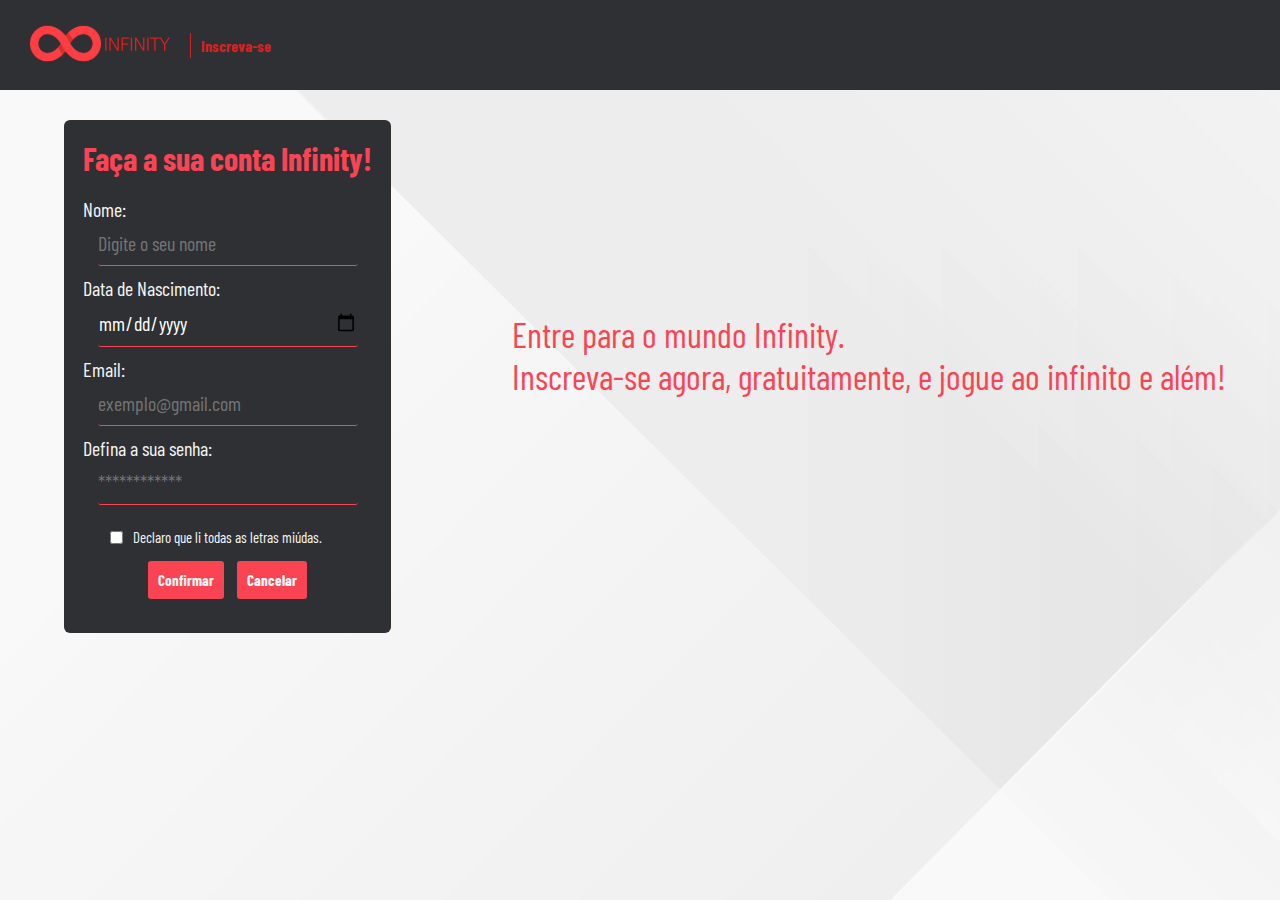
==== formulario_inscricao/index.html @ e7e55d57 "Página inscreva-se adicionada" ====
<!DOCTYPE html>
<html lang="pt-br">
<head>
    <meta charset="UTF-8">
    <meta http-equiv="X-UA-Compatible" content="IE=edge">
    <meta name="viewport" content="width=device-width, initial-scale=1.0">
    <!-- css -->
    <link rel="stylesheet" href="./css/style.css">
    <link rel="stylesheet" href="./css/hover.css">
    <!-- fav icon -->
    <link rel="shortcut icon" href="home\img\endless (1).png">
    <title>Inscreva-se</title>
    <!-- fonts -->
    <link rel="preconnect" href="https://fonts.googleapis.com">
    <link rel="preconnect" href="https://fonts.gstatic.com" crossorigin>
    <link href="https://fonts.googleapis.com/css2?family=Roboto:wght@300&display=swap" rel="stylesheet">
    <link rel="preconnect" href="https://fonts.googleapis.com">
    <link rel="preconnect" href="https://fonts.gstatic.com" crossorigin>
    <link href="https://fonts.googleapis.com/css2?family=Barlow+Condensed:wght@300&display=swap" rel="stylesheet">

</head>
<body>
    <!-- headER -->
    <header id="top-bar">
        <nav>
            <ul class="top_menu_nav">
                <li>
                    <a href="../home/index.html" class="item">
                        <img src="../home/img/logo.svg" alt="logo" class="logo">
                    </a>
                </li>
                <li>
                    <a href="#">
                    <p class="item game-name">Inscreva-se</p>
                    </a>
                </li>
            </ul>     
        </nav>
    </header>

    <main>
        
        <form class="formulario">
            
            <h1>Faça a sua conta Infinity!</h1>

            <!-- Nome -->
            <div>
                <label for="nome">Nome:</label>
                <input type="text" id="nome" name="nome" placeholder="Digite o seu nome" class="inputbox">
            </div>
            <!-- Data de Nascimento -->
            <div id="nascimento">
                <label for="data de nascimento">Data de Nascimento:</label>
                <input type="date" id="data de nascimento" name="data de nascimento">
            </div>
            <!-- email -->
            <div>
                <label for="email">Email:</label>
                <input type="email" id="email" name="email" placeholder="exemplo@gmail.com" class="inputbox">
            </div>
            <!-- senha -->
            <div>
                <label for="senha">Defina a sua senha:</label>
                <input type="password" id="senha" name="senha" placeholder="************" class="inputbox">
            </div>
            <!-- Confirmação -->
            <div id="confirmacao">
                <input type="checkbox" id="confirma" name="confirma" value="confirma">
                <label for="confirma">Declaro que li todas as letras miúdas.</label>
            </div>
            <!-- botões -->
            <div>
                <button class="btn"><a href="../home/index.html">Confirmar</a></button>
                <button type="reset" class="btn">Cancelar</button>
            </div>

        
        </form>
        <!-- Texto -->
        <div class="texto">
            <p>Entre para o mundo Infinity.</p>
            <p>Inscreva-se agora, gratuitamente, e jogue ao infinito e além!</p>
        </div>
    </main>
</body>
</html>
---- formulario_inscricao/css/style.css ----
*{
    margin: 0;
    padding: 0;
    box-sizing: border-box;
    text-decoration: none;
    scroll-behavior: smooth;
    font-family: 'Barlow Condensed', sans-serif;
    --default-font-size: 1.5rem;
    --default-color: #D62121;
}

header
{
    height: 90px;
    position: fixed;
    z-index: 10;
    width: 100vw;
    background-color: #2e3033 ;
}

header nav
{
    height: 100%;
}

header .top_menu_nav
{
    display: flex;
    align-items: center;
    height: 100%;
    padding: 0 20px;
    list-style: none;
    width: 100%;
}

.top_menu_nav .item
{
    margin: 0 10px;
}

header .logo
{
    width: 140px;
}

.top_menu_nav .item.game-name
{
    padding: 3px 10px;
    border-left: 1px solid var(--default-color);
    color: var(--default-color);
    font-weight: bolder; 
}

body{
    font-family:'Barlow Condensed', sans-serif;
    background-color: white;
    background-image: url('../img/grey-bg.jpg');


}

h1{
    color: #fa4454 ;
    margin-bottom: 20px;
}

.formulario{
    background-color:#2e3033;
    display: inline-block;
    margin-top:  120px;
    padding: 1.5%;
    max-width: 80%;
    margin-left: 5% ;
    text-align: center;
    border-radius: 6px;   
}

.formulario label{
    display: block;
    color: whitesmoke;
    margin-top: 10px;
    font-size: 20px;
    text-align: left;
    

}

.inputbox{
    border:none;
    border-bottom: #fa4454 1px solid;
    font-size: 20px;
    outline: none;
    width: 90%;
    padding:10px 0px;
    background-color: #2e3033;
    color:white;
    border-radius: 3px;
    transition: 0.4s ease-in-out;
}

#nascimento>input{
    border: none;
    border:none;
    border-bottom: #fa4454 1px solid;
    font-size: 20px;
    outline: none;
    width: 90%;
    padding:10px 0px;
    background-color: #2e3033;
    color:white;
    border-radius: 3px;
    transition: 0.4s ease-in-out;
}

#confirmacao>input{
    position: relative;
    display: block;
    bottom: 0;
    bottom: -26px;
    right: -27px;
}

#confirmacao>label{
    align-items: center;
    font-size: 15px;
    text-align: center;
    top: 10;
    padding:0;
}

/* BOTÕES */

.btn{
    background: #fa4454;
    border: none;
    color: white;
    margin: 15px 5px;
    font-size: 15px;
    font-weight: bolder;
    padding: 10px;
    border-radius: 3px;
    transition: 0.4s ease-in-out;
}

.texto{
    color: #fa4454;
    font-size: 35px;  
    margin-top: -25%;
    margin-left: 40%;
}

a{
    text-decoration: none;
    color: whitesmoke;
    transition: 0.4s ease-in-out;
}
---- formulario_inscricao/css/hover.css ----
.inputbox:hover{
    background-color: #fa4454;
}

#nascimento>input:hover{
    background-color: #fa4454;
}

.btn:hover{
    background-color: whitesmoke;
    color: #fa4454;
}

a:hover{
    color: #fa4454;
}
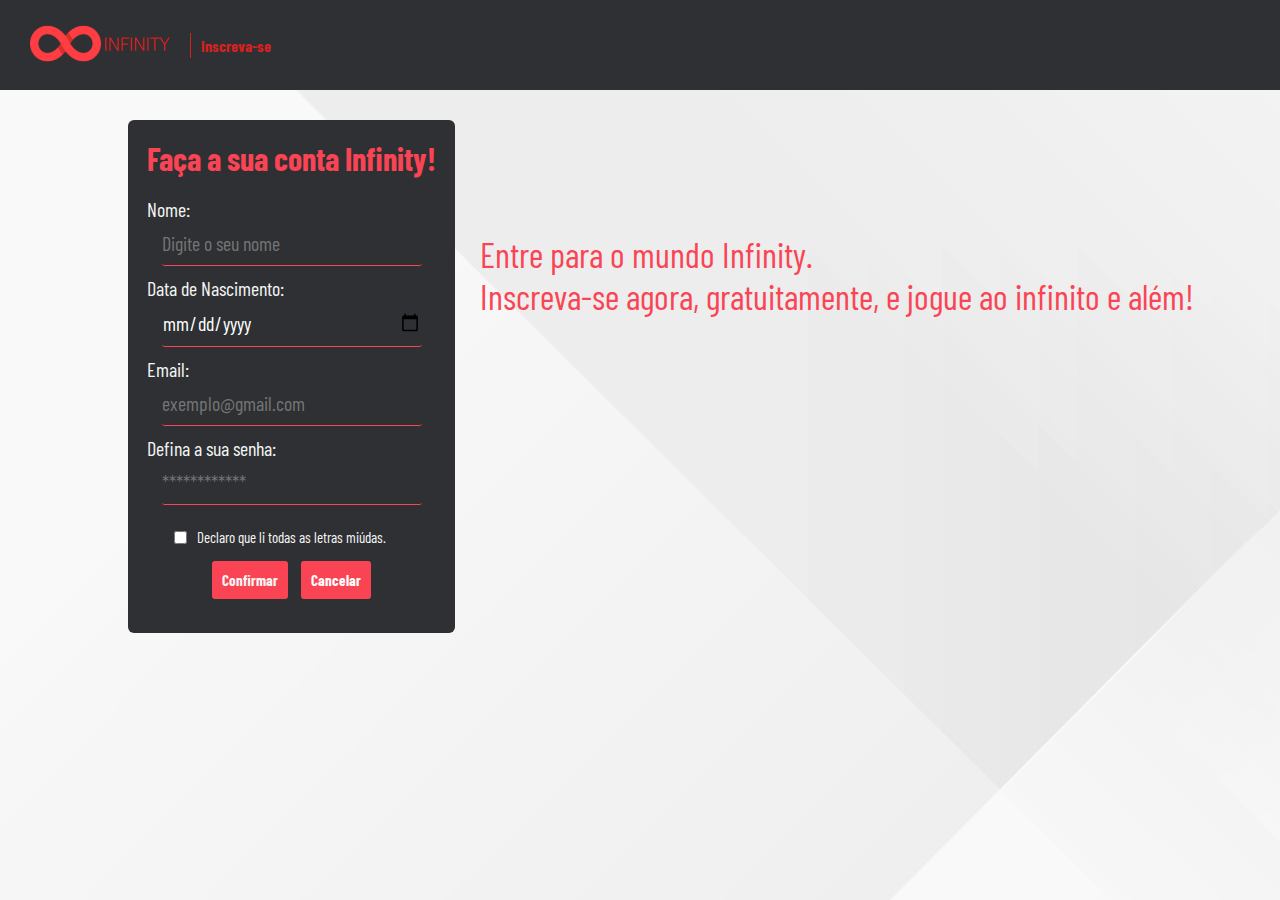
==== commit e65ae120: "Responsividade da página Inscreva-se" ====
--- a/formulario_inscricao/index.html
+++ b/formulario_inscricao/index.html
@@ -7,6 +7,7 @@
     <!-- css -->
     <link rel="stylesheet" href="./css/style.css">
     <link rel="stylesheet" href="./css/hover.css">
+    <link rel="stylesheet" href="./css/responsive.css">
     <!-- fav icon -->
     <link rel="shortcut icon" href="home\img\endless (1).png">
     <title>Inscreva-se</title>
--- a/formulario_inscricao/css/responsive.css
+++ b/formulario_inscricao/css/responsive.css
@@ -0,0 +1,62 @@
+@media (min-width: 360px){
+    .formulario{
+        margin-top: 120px;
+        margin-left: 10%;
+    }
+    .texto{
+        opacity: 0;
+    }
+
+}
+
+@media (min-width: 768px){
+    .formulario{
+        margin-top: 120px;
+        margin-left: 10%;
+    }
+    .texto{
+        opacity: 100;
+        margin-top: -400px;
+        margin-left: 420px;
+    }
+
+}
+
+@media (min-width: 1080px){
+    .formulario{
+        margin-top: 120px;
+        margin-left: 10%;
+    }
+    .texto{
+        opacity: 100;
+        margin-top: -400px;
+        margin-left: 480px;
+    }
+
+}
+
+@media (min-width: 1440px){
+    .formulario{
+        margin-top: 120px;
+        margin-left: 10%;
+    }
+    .texto{
+        opacity: 100;
+        margin-top: -400px;
+        margin-left: 500px;
+    }
+
+}
+
+@media (min-width: 1600px){
+    .formulario{
+        margin-top: 120px;
+        margin-left: 10%;
+    }
+    .texto{
+        opacity: 100;
+        margin-top: -400px;
+        margin-left: 550px;
+    }
+
+}